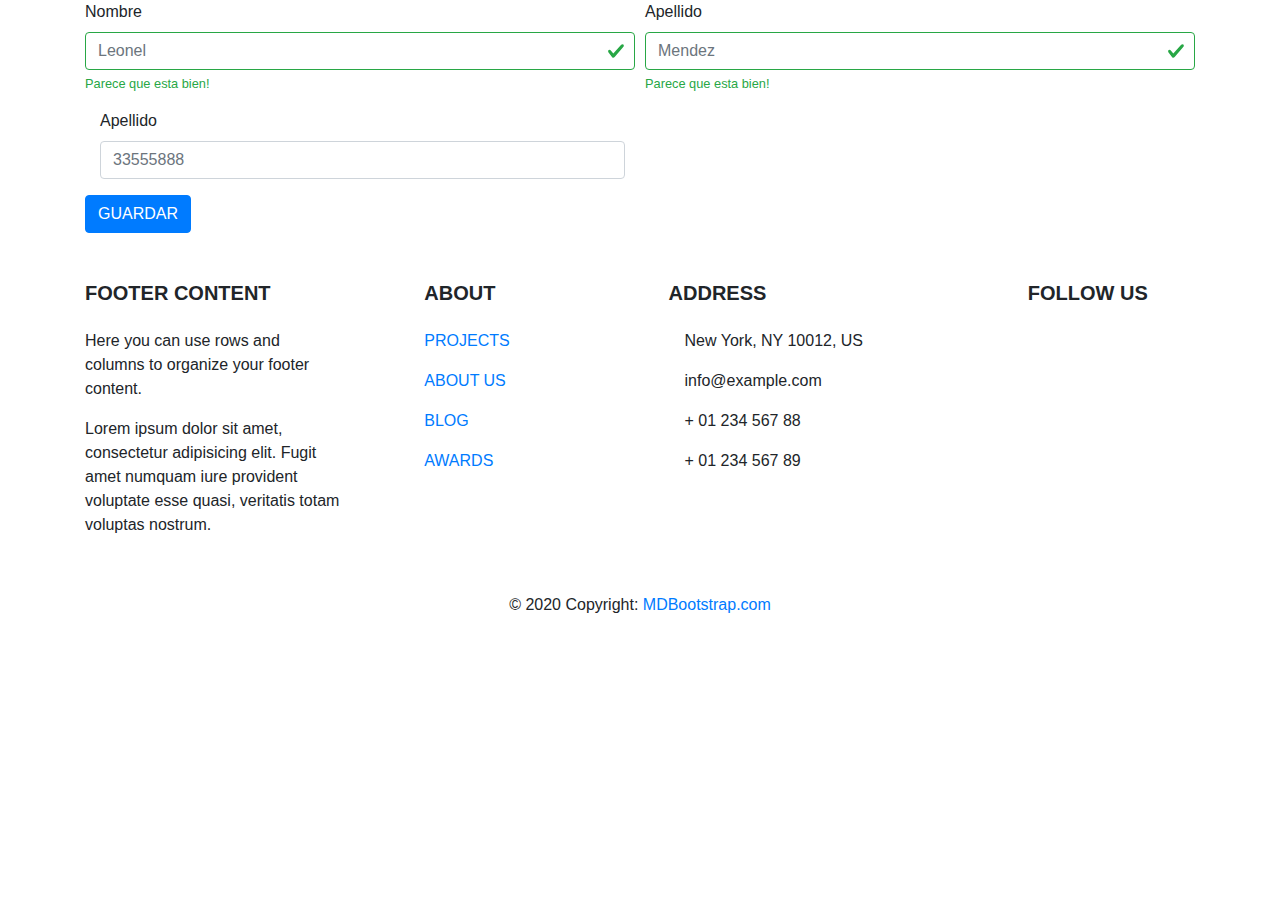
==== index.html @ 9abeebb2 "Add files via upload" ====
<!doctype html>
<html lang="en">

<head>
    <title>Proyecto RollingCode Javascript</title>
    <!-- Required meta tags -->
    <meta charset="utf-8">
    <meta name="viewport" content="width=device-width, initial-scale=1, shrink-to-fit=no">

    <!-- Bootstrap CSS -->
    <link rel="stylesheet" href="https://stackpath.bootstrapcdn.com/bootstrap/4.3.1/css/bootstrap.min.css"
        integrity="sha384-ggOyR0iXCbMQv3Xipma34MD+dH/1fQ784/j6cY/iJTQUOhcWr7x9JvoRxT2MZw1T" crossorigin="anonymous">
</head>

<body>
    <!-- nabvar -->
    <!-- <div class="fixed-top">
        <div class="collapse" id="navbarToggleExternalContent">
            <div class="bg-dark p-4">
                <h5 class="text-white h4">Collapsed content</h5>
                <span class="text-muted">Toggleable via the navbar brand.</span>
            </div>
        </div>
        <nav class="navbar navbar-dark bg-dark">
            <button class="navbar-toggler" type="button" data-toggle="collapse"
                data-target="#navbarToggleExternalContent" aria-controls="navbarToggleExternalContent"
                aria-expanded="false" aria-label="Toggle navigation">
                <span class="navbar-toggler-icon"></span>
            </button>
        </nav>
    </div> -->
    <main class="container">
        <!-- formulario carga usuario-->
        <form>
            <div class="form-row">
                <div class="col-md-6 mb-3">
                    <label for="validationServer01">Nombre</label>
                    <input type="text" class="form-control is-valid" id="name" placeholder="Leonel" required>
                    <div class="valid-feedback">
                        Parece que esta bien!
                    </div>
                </div>
                <div class="col-md-6 mb-3">
                    <label for="validationServer02">Apellido</label>
                    <input type="text" class="form-control is-valid" id="lastName" placeholder="Mendez" required>
                    <div class="valid-feedback">
                        Parece que esta bien!
                    </div>
                </div>
            </div>
            <div class="col-md-6 mb-3">
                <label for="passport">Apellido</label>
                <input type="text" class="form-control" id="passport" placeholder="33555888" required>
                </div>
        </div>
            <!-- <div class="form-row">
                <div class="col-md-6 mb-3">
                    <label for="validationServer03">Pais</label>
                    <input type="text" class="form-control" id="country" placeholder="Argentina" required>
                </div>
                <div class="col-md-3 mb-3">
                    <label for="validationServer04">Provincia</label>
                    <select class="custom-select" id="city" placeholder="Tucumán" required>
                        <option selected disabled value="">Buenos Aires</option>
                        <option>Tierra del Fuego</option>
                        <option>Catamara</option>
                        <option>Córdoba</option>
                        <option>Corrientes</option>
                        <option>Entre Ríos</option>
                        <option>Jujuy</option>
                        <option>Mendoza</option>
                        <option>La Rioja</option>
                        <option>Salta</option>
                        <option>San Juan</option>
                        <option>San Luis</option>
                        <option>Santa Fe</option>
                        <option>Santiago del Estero</option>
                        <option>Tucumán</option>
                        <option>Chaco</option>
                        <option>Chubut</option>
                        <option>Formosa </option>
                        <option>Misiones</option>
                        <option>Neuquén</option>
                        <option>La Pampa</option>
                        <option>Río Negro</option>
                        <option>Santa Cruz</option>
                    </select>
                    <div id="validationServer04Feedback" >
                        Seleccione una provincia.
                    </div>
                </div>
                <div class="col-md-3 mb-3">
                    <label for="validationServer05">Codigo</label>
                    <input type="text" class="form-control" id="validationServer05"
                        aria-describedby="validationServer05Feedback" required>
                    <div id="mensajeCodigoPostal" >
                        Please provide a valid zip.
                    </div>
                </div>
            </div> -->
            <!-- <div class="form-group">
                <div class="form-check">
                    <input class="form-check-input is-invalid" type="checkbox" value="" id="invalidCheck3"
                        aria-describedby="invalidCheck3Feedback" required>
                    <label class="form-check-label" for="invalidCheck3">
                        Agree to terms and conditions
                    </label>
                    <div id="invalidCheck3Feedback" class="invalid-feedback">
                        You must agree before submitting.
                    </div>
                </div>
            </div> -->
            <button class="btn btn-primary" type="submit" onclick="mostrar()">GUARDAR</button>
        </form>
    </main>

    <!-- Optional JavaScript -->
    <!-- jQuery first, then Popper.js, then Bootstrap JS -->
    <script src="index.js"></script>
    <script src="https://code.jquery.com/jquery-3.3.1.slim.min.js"
        integrity="sha384-q8i/X+965DzO0rT7abK41JStQIAqVgRVzpbzo5smXKp4YfRvH+8abtTE1Pi6jizo"
        crossorigin="anonymous"></script>
    <script src="https://cdnjs.cloudflare.com/ajax/libs/popper.js/1.14.7/umd/popper.min.js"
        integrity="sha384-UO2eT0CpHqdSJQ6hJty5KVphtPhzWj9WO1clHTMGa3JDZwrnQq4sF86dIHNDz0W1"
        crossorigin="anonymous"></script>
    <script src="https://stackpath.bootstrapcdn.com/bootstrap/4.3.1/js/bootstrap.min.js"
        integrity="sha384-JjSmVgyd0p3pXB1rRibZUAYoIIy6OrQ6VrjIEaFf/nJGzIxFDsf4x0xIM+B07jRM"
        crossorigin="anonymous"></script>
</body>

<!-- Footer -->
<footer class="page-footer font-small mdb-color lighten-3 pt-4">
    <!-- Footer Links -->
    <div class="container text-center text-md-left">
        <!-- Grid row -->
        <div class="row">
            <!-- Grid column -->
            <div class="col-md-4 col-lg-3 mr-auto my-md-4 my-0 mt-4 mb-1">
                <!-- Content -->
                <h5 class="font-weight-bold text-uppercase mb-4">Footer Content</h5>
                <p>Here you can use rows and columns to organize your footer content.</p>
                <p>Lorem ipsum dolor sit amet, consectetur adipisicing elit. Fugit amet numquam iure provident voluptate
                    esse
                    quasi, veritatis totam voluptas nostrum.</p>
            </div>
            <!-- Grid column -->
            <hr class="clearfix w-100 d-md-none">
            <!-- Grid column -->
            <div class="col-md-2 col-lg-2 mx-auto my-md-4 my-0 mt-4 mb-1">
                <!-- Links -->
                <h5 class="font-weight-bold text-uppercase mb-4">About</h5>
                <ul class="list-unstyled">
                    <li>
                        <p>
                            <a href="#!">PROJECTS</a>
                        </p>
                    </li>
                    <li>
                        <p>
                            <a href="#!">ABOUT US</a>
                        </p>
                    </li>
                    <li>
                        <p>
                            <a href="#!">BLOG</a>
                        </p>
                    </li>
                    <li>
                        <p>
                            <a href="#!">AWARDS</a>
                        </p>
                    </li>
                </ul>
            </div>
            <!-- Grid column -->
            <hr class="clearfix w-100 d-md-none">
            <!-- Grid column -->
            <div class="col-md-4 col-lg-3 mx-auto my-md-4 my-0 mt-4 mb-1">
                <!-- Contact details -->
                <h5 class="font-weight-bold text-uppercase mb-4">Address</h5>
                <ul class="list-unstyled">
                    <li>
                        <p>
                            <i class="fas fa-home mr-3"></i> New York, NY 10012, US</p>
                    </li>
                    <li>
                        <p>
                            <i class="fas fa-envelope mr-3"></i> info@example.com</p>
                    </li>
                    <li>
                        <p>
                            <i class="fas fa-phone mr-3"></i> + 01 234 567 88</p>
                    </li>
                    <li>
                        <p>
                            <i class="fas fa-print mr-3"></i> + 01 234 567 89</p>
                    </li>
                </ul>
            </div>
            <!-- Grid column -->
            <hr class="clearfix w-100 d-md-none">
            <!-- Grid column -->
            <div class="col-md-2 col-lg-2 text-center mx-auto my-4">
                <!-- Social buttons -->
                <h5 class="font-weight-bold text-uppercase mb-4">Follow Us</h5>
                <!-- Facebook -->
                <a type="button" class="btn-floating btn-fb">
                    <i class="fab fa-facebook-f"></i>
                </a>
                <!-- Twitter -->
                <a type="button" class="btn-floating btn-tw">
                    <i class="fab fa-twitter"></i>
                </a>
                <!-- Google +-->
                <a type="button" class="btn-floating btn-gplus">
                    <i class="fab fa-google-plus-g"></i>
                </a>
                <!-- Dribbble -->
                <a type="button" class="btn-floating btn-dribbble">
                    <i class="fab fa-dribbble"></i>
                </a>
            </div>
            <!-- Grid column -->
        </div>
        <!-- Grid row -->
    </div>
    <!-- Footer Links -->
    <!-- Copyright -->
    <div class="footer-copyright text-center py-3">© 2020 Copyright:
        <a href=""> MDBootstrap.com</a>
    </div>
    <!-- Copyright -->
</footer>
<!-- Footer -->

</html>
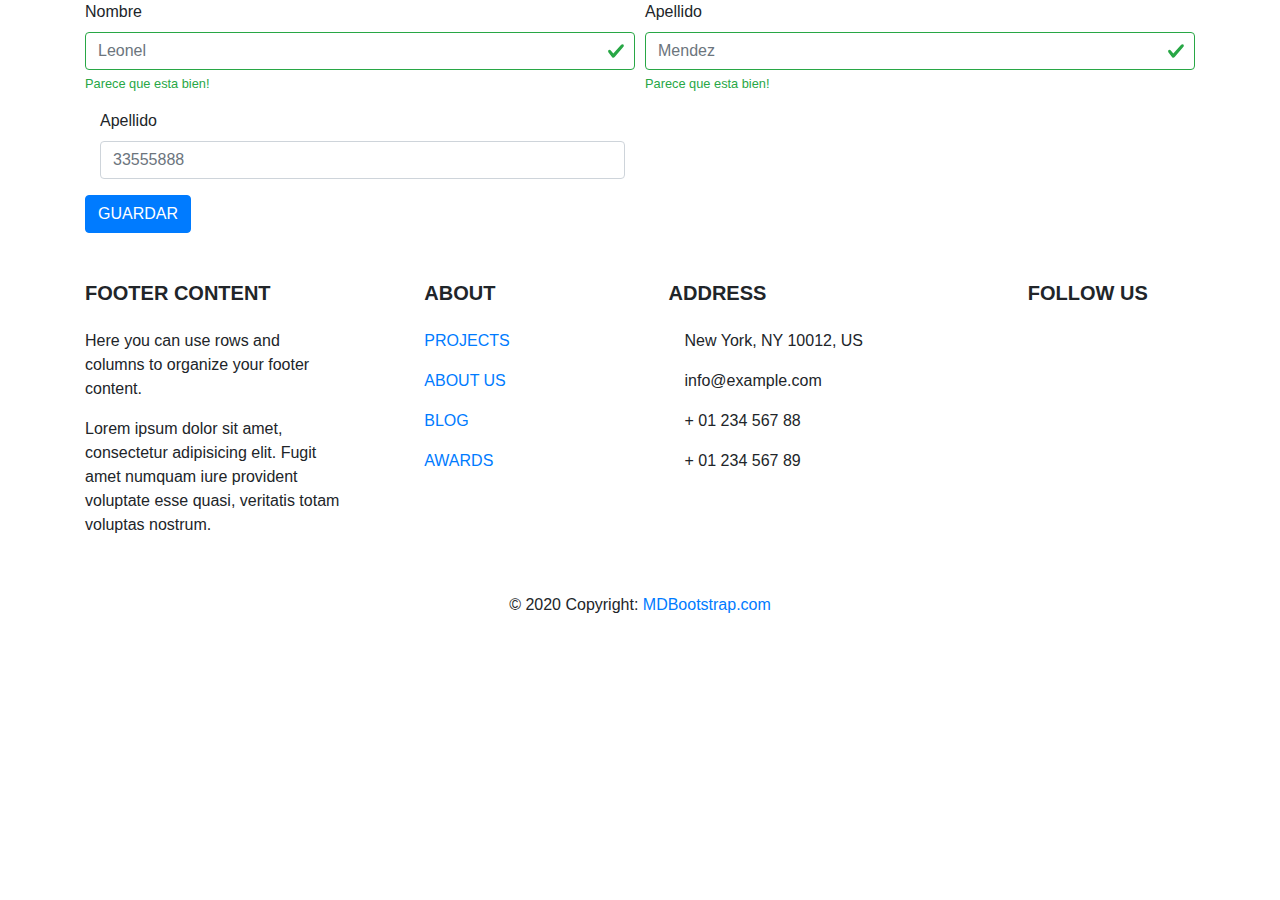
==== commit 1d4bde7c: "Version 1" ====
--- a/index.html
+++ b/index.html
@@ -110,7 +110,7 @@
                     </div>
                 </div>
             </div> -->
-            <button class="btn btn-primary" type="submit" onclick="mostrar()">GUARDAR</button>
+            <button class="btn btn-primary" type="submit" onclick="mostrarUser()">GUARDAR</button>
         </form>
     </main>
 
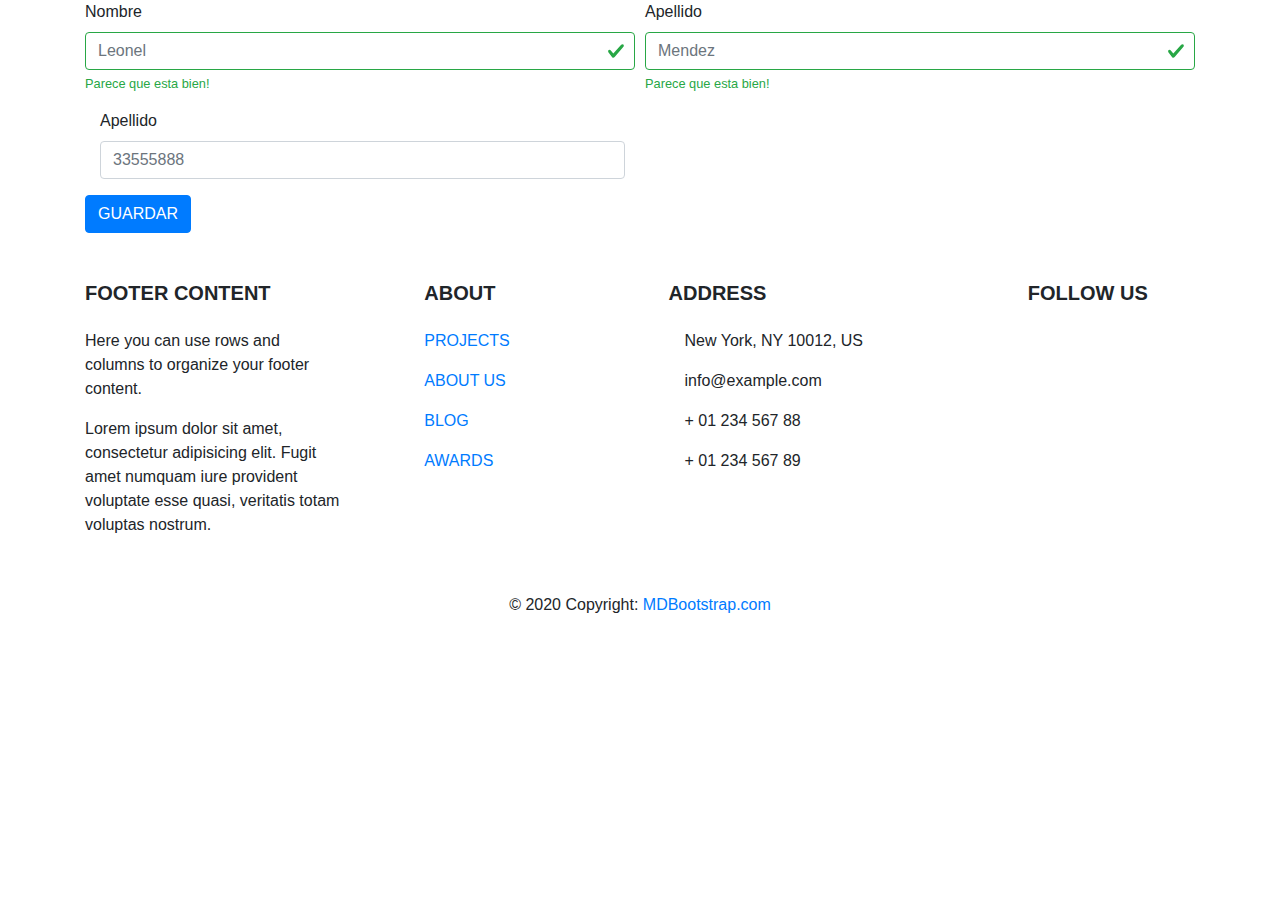
==== commit 930ad6e4: "Version 1" ====
--- a/index.html
+++ b/index.html
@@ -110,13 +110,14 @@
                     </div>
                 </div>
             </div> -->
-            <button class="btn btn-primary" type="submit" onclick="mostrarUser()">GUARDAR</button>
+            <button class="btn btn-primary" type="button" onclick="createUser()">GUARDAR</button>
         </form>
     </main>
 
     <!-- Optional JavaScript -->
     <!-- jQuery first, then Popper.js, then Bootstrap JS -->
     <script src="index.js"></script>
+    <script src= "user.models.js"></script>
     <script src="https://code.jquery.com/jquery-3.3.1.slim.min.js"
         integrity="sha384-q8i/X+965DzO0rT7abK41JStQIAqVgRVzpbzo5smXKp4YfRvH+8abtTE1Pi6jizo"
         crossorigin="anonymous"></script>
